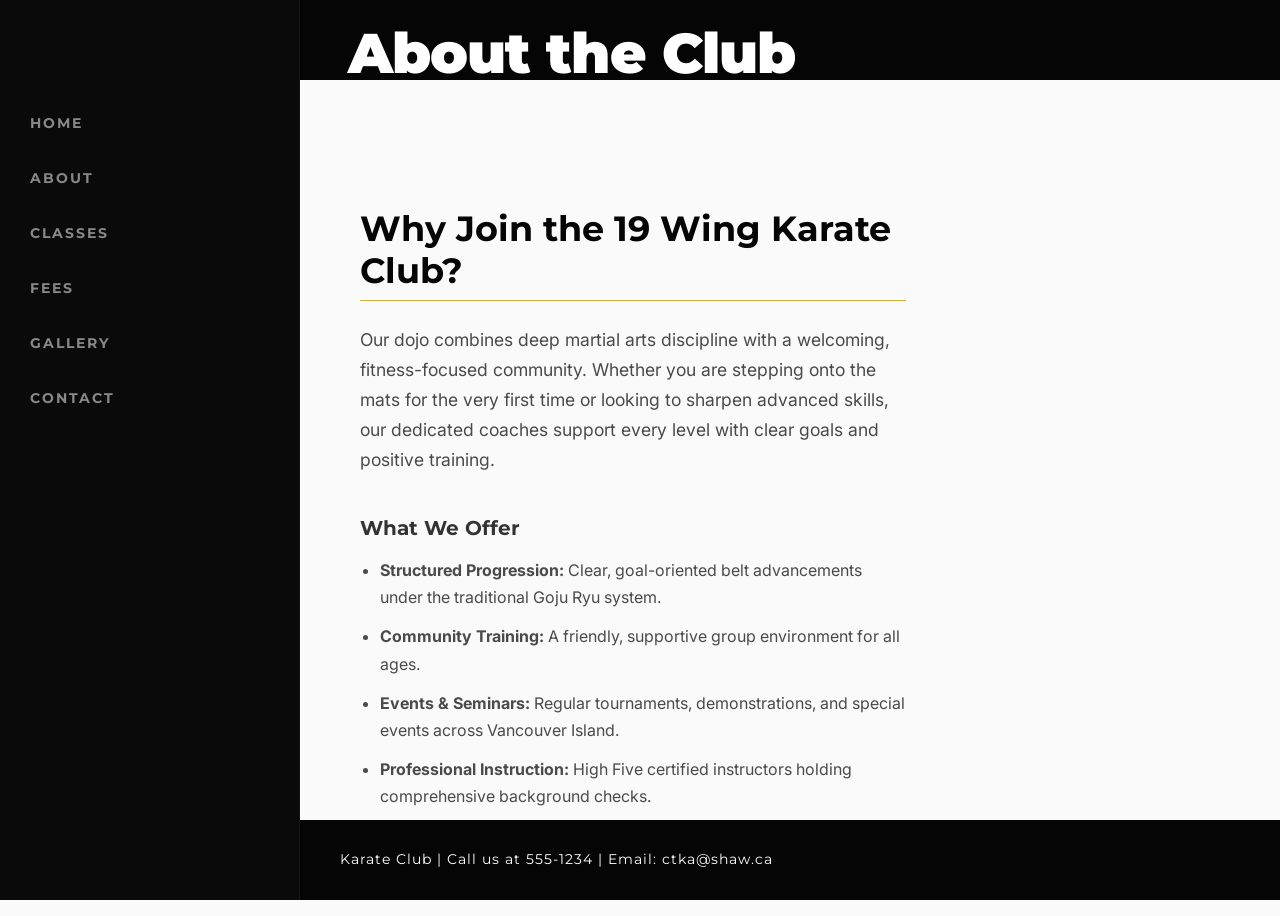
==== about.html @ 305d096b "Add files via upload" ====
<!DOCTYPE html>
<html lang="en">
<head>
    <meta charset="UTF-8">
    <meta name="viewport" content="width=device-width, initial-scale=1.0">
    <title>About | Karate Club</title>
    <link rel="stylesheet" href="style.css">
</head>
<body>

    <div class="contact-header-bar" aria-hidden="true"></div>

    <video autoplay loop muted playsinline class="bg-video" aria-hidden="true">
        <source src="videos/karate-bg.mp4" type="video/mp4">
    </video>

    <div class="content-wrapper">
        
        <aside class="sidebar">
            <nav aria-label="Main Navigation">
                <ul>
                    <li><a href="index.html">Home</a></li>
                    <li><a href="about.html">About</a></li>
                    <li><a href="classes.html">Classes</a></li>
                    <li><a href="fees.html">Fees</a></li>
                    <li><a href="gallery.html">Gallery</a></li>
                    <li><a href="contact.html">Contact</a></li>
                </ul>
            </nav>
        </aside>

        <main class="main-content">
            
            <h1>About the Club</h1>
            
            <section class="page-text">
                
                <h2>Why Join the 19 Wing Karate Club?</h2>
                <p>Our dojo combines deep martial arts discipline with a welcoming, fitness-focused community. Whether you are stepping onto the mats for the very first time or looking to sharpen advanced skills, our dedicated coaches support every level with clear goals and positive training.</p>

                <h3>What We Offer</h3>
                <ul>
                    <li><strong>Structured Progression:</strong> Clear, goal-oriented belt advancements under the traditional Goju Ryu system.</li>
                    <li><strong>Community Training:</strong> A friendly, supportive group environment for all ages.</li>
                    <li><strong>Events & Seminars:</strong> Regular tournaments, demonstrations, and special events across Vancouver Island.</li>
                    <li><strong>Professional Instruction:</strong> High Five certified instructors holding comprehensive background checks.</li>
                </ul>
            
            </section>
            
            <footer class="contact-footer">
                <p>Karate Club | Call us at 555-1234 | Email: ctka@shaw.ca</p>
            </footer>

        </main>
    </div>

    <script src="script.js"></script>

</body>
</html>
---- style.css ----
@import url('https://fonts.googleapis.com/css2?family=Inter:wght@300;400;600&family=Montserrat:wght@700;900&display=swap');

/* =========================================
   GLOBAL STYLES & SETUP (The Keep It Simple Rule)
   ========================================= */
html {
    scroll-behavior: smooth;
    font-size: 16px; 
}

body {
    /* Rule of 2 Fonts: Inter for reading, Montserrat for shouting */
    font-family: 'Inter', sans-serif;
    background-color: #fafafa; 
    display: flex;
    min-height: 100vh;
    color: #1a1a1a; 
    line-height: 1.6; 
    position: relative;
    z-index: 1;
}

body::before {
    content: "";
    position: fixed;
    inset: 0;
    background-position: center 50%; 
    background-size: 600px; 
    opacity: 0.03; /* Lowered opacity so it doesn't distract from the text */
    pointer-events: none; 
    z-index: 0; 
    background-image: url('images/symbol-placeholder.svg');
}

/* =========================================
   1. FIXED TOP BLACK BAR
   ========================================= */
.contact-header-bar {
    position: fixed; 
    top: 0;
    left: 0;
    width: 100%;
    height: 80px; 
    background-color: #050505; /* Deep luxury black, not default #000 */
    z-index: 5; 
}

/* =========================================
   2. SIDEBAR (Premium Dojo Aesthetic)
   ========================================= */
.sidebar {
    width: 300px;
    /* Replaced bright yellow with a sleek, dark aesthetic */
    background-color: #0a0a0a; 
    border-right: 1px solid rgba(255, 255, 255, 0.05);
    position: fixed; 
    height: 100vh;
    top: 0;
    left: 0;
    padding: 100px 30px 40px 30px; /* Pushed text down past the top bar */
    z-index: 10; 
    box-sizing: border-box;
}

.sidebar ul {
    list-style: none;
    padding: 0;
    margin: 0;
}

.sidebar li {
    margin-bottom: 8px;
}

.sidebar a {
    display: block; 
    padding: 12px 0;
    text-decoration: none;
    font-family: 'Montserrat', sans-serif;
    font-size: 0.9rem;
    font-weight: 700;
    color: #888888;
    letter-spacing: 2px;
    text-transform: uppercase;
    transition: color 0.3s ease, transform 0.3s ease; 
}

.sidebar a:hover {
    color: #D4AF37; /* Premium Gold Hover */
    transform: translateX(8px); /* Subtle nudge, no heavy backgrounds */
}

/* =========================================
   3. MAIN CONTENT LAYOUT
   ========================================= */
.main-content {
    flex: 1; 
    margin-left: 300px; 
    min-height: 100vh;
    padding: 0;
    box-sizing: border-box;
    position: relative;
    border-top: 80px solid transparent; 
    background-color: rgba(250, 250, 250, 0.95); 
}

.page-text {
    padding: 60px 8%; 
    max-width: 65ch; /* Strict editorial line-length limit! */
    margin: 0 auto; /* Centers the text column elegantly */
}

/* =========================================
   4. TITLES & TYPOGRAPHY
   ========================================= */
h1, h2, h3 {
    font-family: 'Montserrat', sans-serif;
}

h1 {
    font-size: clamp(2rem, 5vw, 3.5rem);
    font-weight: 900;
    line-height: 1.1;
    color: #ffffff; 
    position: absolute;
    top: -65px; 
    left: 40px; 
    margin: 0;
    z-index: 8;
    letter-spacing: -1px;
    white-space: nowrap; /* <-- ADD THIS LINE! It forces text to stay on one line */
}
h2 {
    font-size: clamp(1.5rem, 3vw, 2.2rem);
    font-weight: 700;
    line-height: 1.2;
    color: #050505;
}

h3 {
    font-size: clamp(1rem, 2vw, 1.25rem);
    font-weight: 700;
    line-height: 1.3;
    color: #333;
}

.page-text h2 {
    margin-top: 60px; 
    margin-bottom: 24px;
    padding-bottom: 8px;
    /* Sleek, thin gold underline instead of a heavy border */
    border-bottom: 1px solid #D4AF37; 
}

.page-text h3 {
    margin-top: 40px;
    margin-bottom: 16px;
}

.page-text p {
    margin-bottom: 24px; 
    line-height: 1.7; 
    color: #4a4a4a; /* Off-black is easier on the eyes than pure black */
    font-size: 1.1rem;
}

.page-text ul {
    margin-bottom: 32px;
    margin-left: 0; 
    padding-left: 20px;
    line-height: 1.7;
    color: #4a4a4a;
}

.page-text li {
    margin-bottom: 12px;
}

/* =========================================
   5. GALLERIES & BUTTONS
   ========================================= */
.scrolling-gallery {
    display: grid;
    grid-template-columns: repeat(auto-fit, minmax(300px, 1fr));
    gap: 32px; /* More breathing room between images */
    margin-bottom: 60px;
}

.gallery-image {
    width: 100%;
    height: 350px;
    object-fit: cover;
    border-radius: 4px; /* Slightly sharper corners look more premium */
    transition: transform 0.4s ease;
    cursor: pointer;
}

.gallery-image:hover {
    transform: scale(1.02); /* Clean zoom instead of heavy drop shadow */
}

/* The Theme Button Glow-Up */
#theme-button {
    display: inline-block;
    margin-bottom: 40px; 
    background-color: transparent;
    color: #050505;
    border: 1px solid #050505; 
    padding: 14px 32px;
    font-family: 'Montserrat', sans-serif;
    font-weight: 700;
    font-size: 0.8rem;
    letter-spacing: 2px;
    text-transform: uppercase;
    cursor: pointer;
    transition: all 0.3s ease;
}

#theme-button:hover {
    background-color: #050505;
    color: #ffffff;
}

/* =========================================
   6. CINEMATIC BACKGROUND VIDEO LAYER
   ========================================= */
.bg-video {
    position: fixed;
    top: 0;
    left: 0;
    width: 100vw; 
    height: 100vh; 
    object-fit: cover; 
    z-index: -1; 
    pointer-events: none; 
}

/* =========================================
   7. FIXED BOTTOM CONTACT BAR
   ========================================= */
.contact-footer {
    position: fixed; 
    bottom: 0;       
    left: 300px; 
    width: calc(100% - 300px); /* Perfectly aligns with main content */
    height: 80px;      
    background: #050505; /* Solid black instead of gray gradient */
    color: #ffffff;  
    display: flex;
    align-items: center;
    padding: 0 40px;
    box-sizing: border-box;
    z-index: 5; 
    font-family: 'Montserrat', sans-serif;
    font-size: 0.85rem;
    letter-spacing: 1px;
}

/* =========================================
   8. RESPONSIVE MEDIA QUERIES
   ========================================= */
@media (max-width: 900px) {
    .sidebar {
        width: 100%;
        height: auto;
        position: relative;
        padding: 120px 20px 20px 20px;
        display: flex;
        flex-direction: column;
    }

    .main-content {
        margin-left: 0;
    }

    .contact-footer {
        left: 0;
        width: 100%;
    }

    h1 {
        left: 20px;
        top: -55px;
    }
}
/* =========================================
   9. LIGHTBOX MODAL (Cinematic Overlay)
   ========================================= */
.modal {
    display: none; /* Hidden until JavaScript turns it on */
    position: fixed; /* Detaches it from the page and floats it on top */
    z-index: 9999; /* Ensures it sits above your top black bar */
    left: 0;
    top: 0;
    width: 100vw;
    height: 100vh;
    background-color: rgba(5, 5, 5, 0.95); /* Deep, luxurious dark tint */
    align-items: center;
    justify-content: center;
    padding: 20px;
    box-sizing: border-box;
}

.modal-content {
    max-width: 90vw; /* Will never touch the left/right edges */
    max-height: 85vh; /* Will never touch the top/bottom edges */
    object-fit: contain; /* Shrinks the image to fit perfectly without distorting */
    border-radius: 4px;
    box-shadow: 0 10px 50px rgba(0, 0, 0, 0.8);
    animation: modal-fade-in 0.3s ease-out forwards;
}

.close-modal {
    position: absolute;
    top: 20px;
    right: 40px;
    color: #888888;
    font-size: 3rem;
    font-weight: 300;
    cursor: pointer;
    transition: color 0.3s ease;
    z-index: 10000;
    line-height: 1;
}

.close-modal:hover {
    color: #D4AF37; /* Glows gold when hovered */
}

@keyframes modal-fade-in {
    from { transform: scale(0.98); opacity: 0; }
    to { transform: scale(1); opacity: 1; }
}
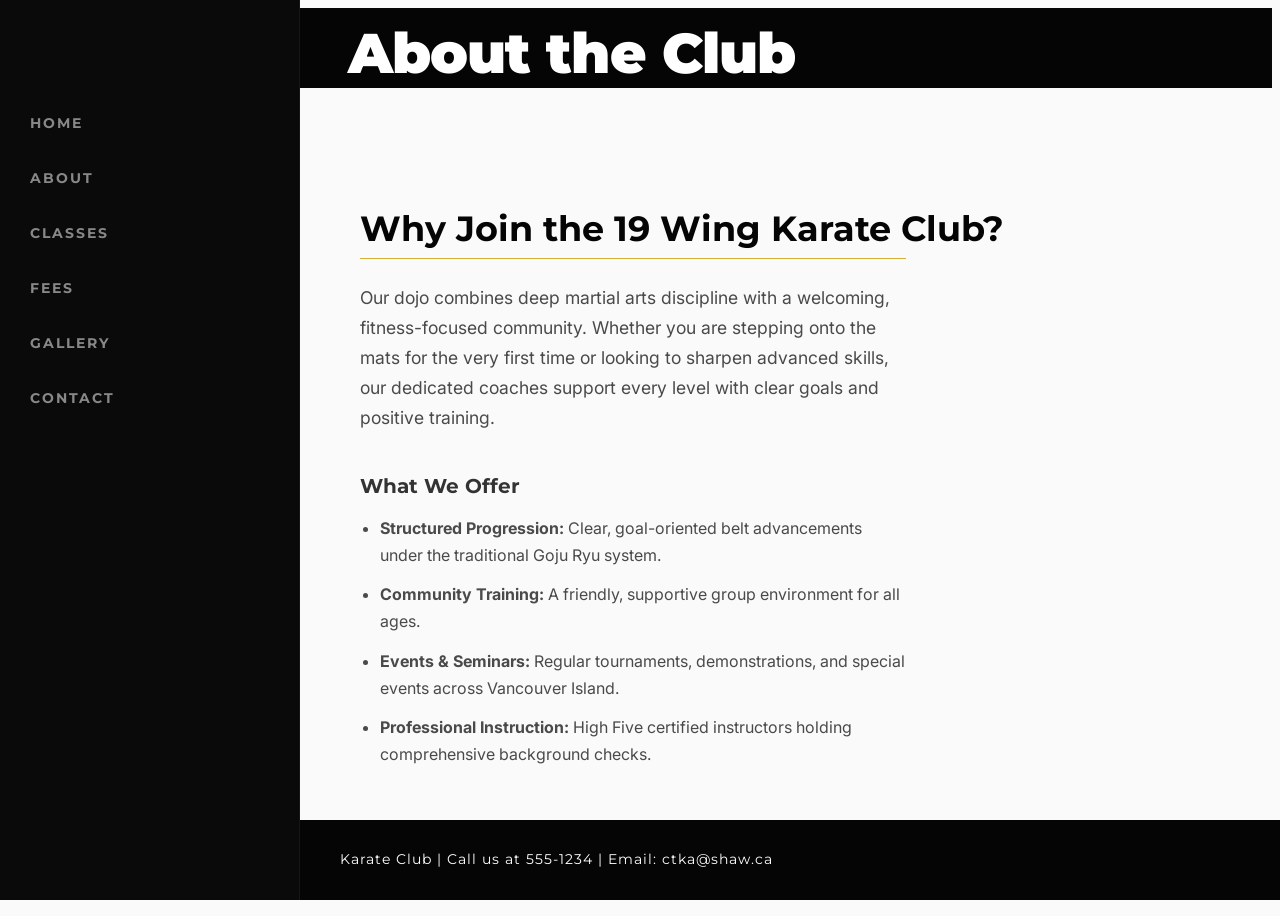
==== commit a502f937: "Add files via upload" ====
--- a/about.html
+++ b/about.html
@@ -35,7 +35,7 @@
             
             <section class="page-text">
                 
-                <h2>Why Join the 19 Wing Karate Club?</h2>
+                <h2><span style="white-space: nowrap;">Why Join the 19 Wing Karate Club?</span></h2>
                 <p>Our dojo combines deep martial arts discipline with a welcoming, fitness-focused community. Whether you are stepping onto the mats for the very first time or looking to sharpen advanced skills, our dedicated coaches support every level with clear goals and positive training.</p>
 
                 <h3>What We Offer</h3>
--- a/style.css
+++ b/style.css
@@ -1,4 +1,4 @@
-@import url('https://fonts.googleapis.com/css2?family=Inter:wght@300;400;600&family=Montserrat:wght@700;900&display=swap');
+@import url('https://fonts.googleapis.com/css2?family=Inter:wght@300;400;700&family=Montserrat:wght@400;600;700&display=swap');
 
 /* =========================================
    GLOBAL STYLES & SETUP (The Keep It Simple Rule)
@@ -36,12 +36,12 @@
    1. FIXED TOP BLACK BAR
    ========================================= */
 .contact-header-bar {
-    position: fixed; 
+    position: absolute; /* Changed from fixed */
     top: 0;
     left: 0;
     width: 100%;
     height: 80px; 
-    background-color: #050505; /* Deep luxury black, not default #000 */
+    background-color: #050505; 
     z-index: 5; 
 }
 
